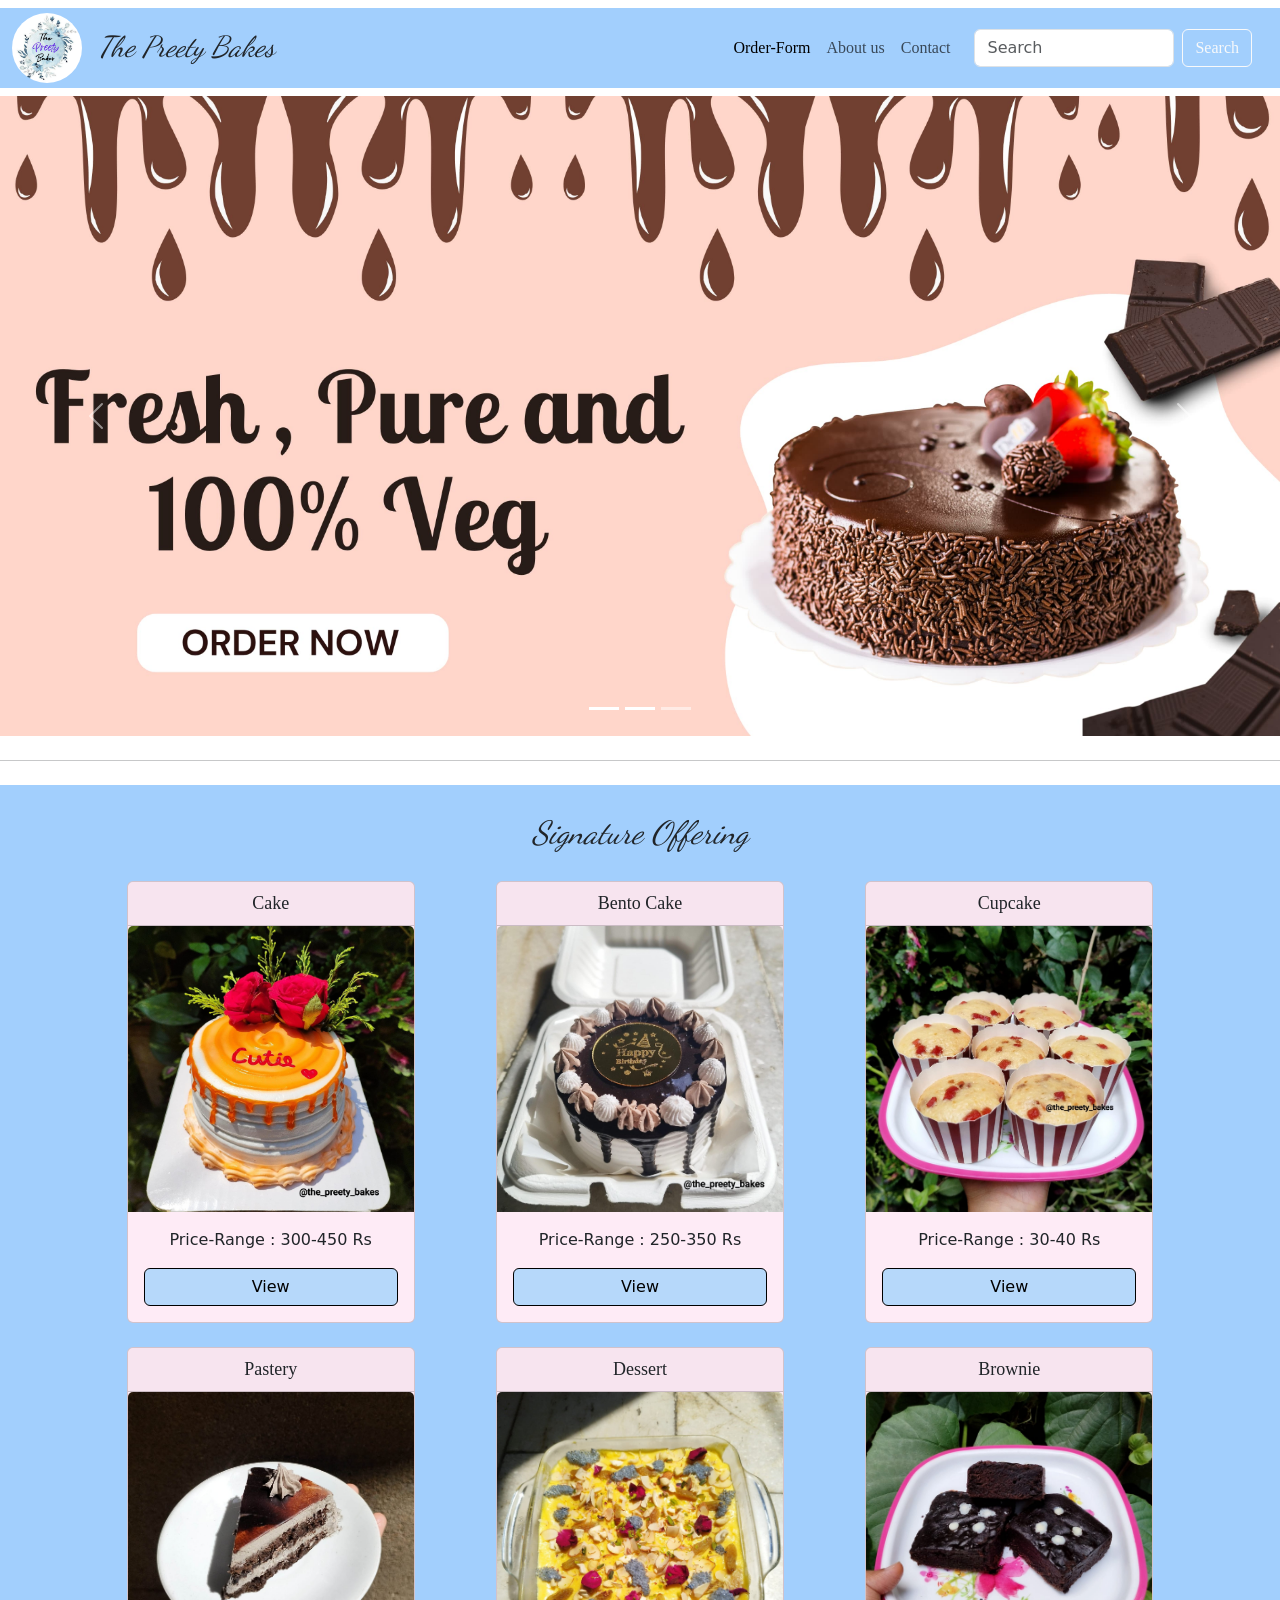
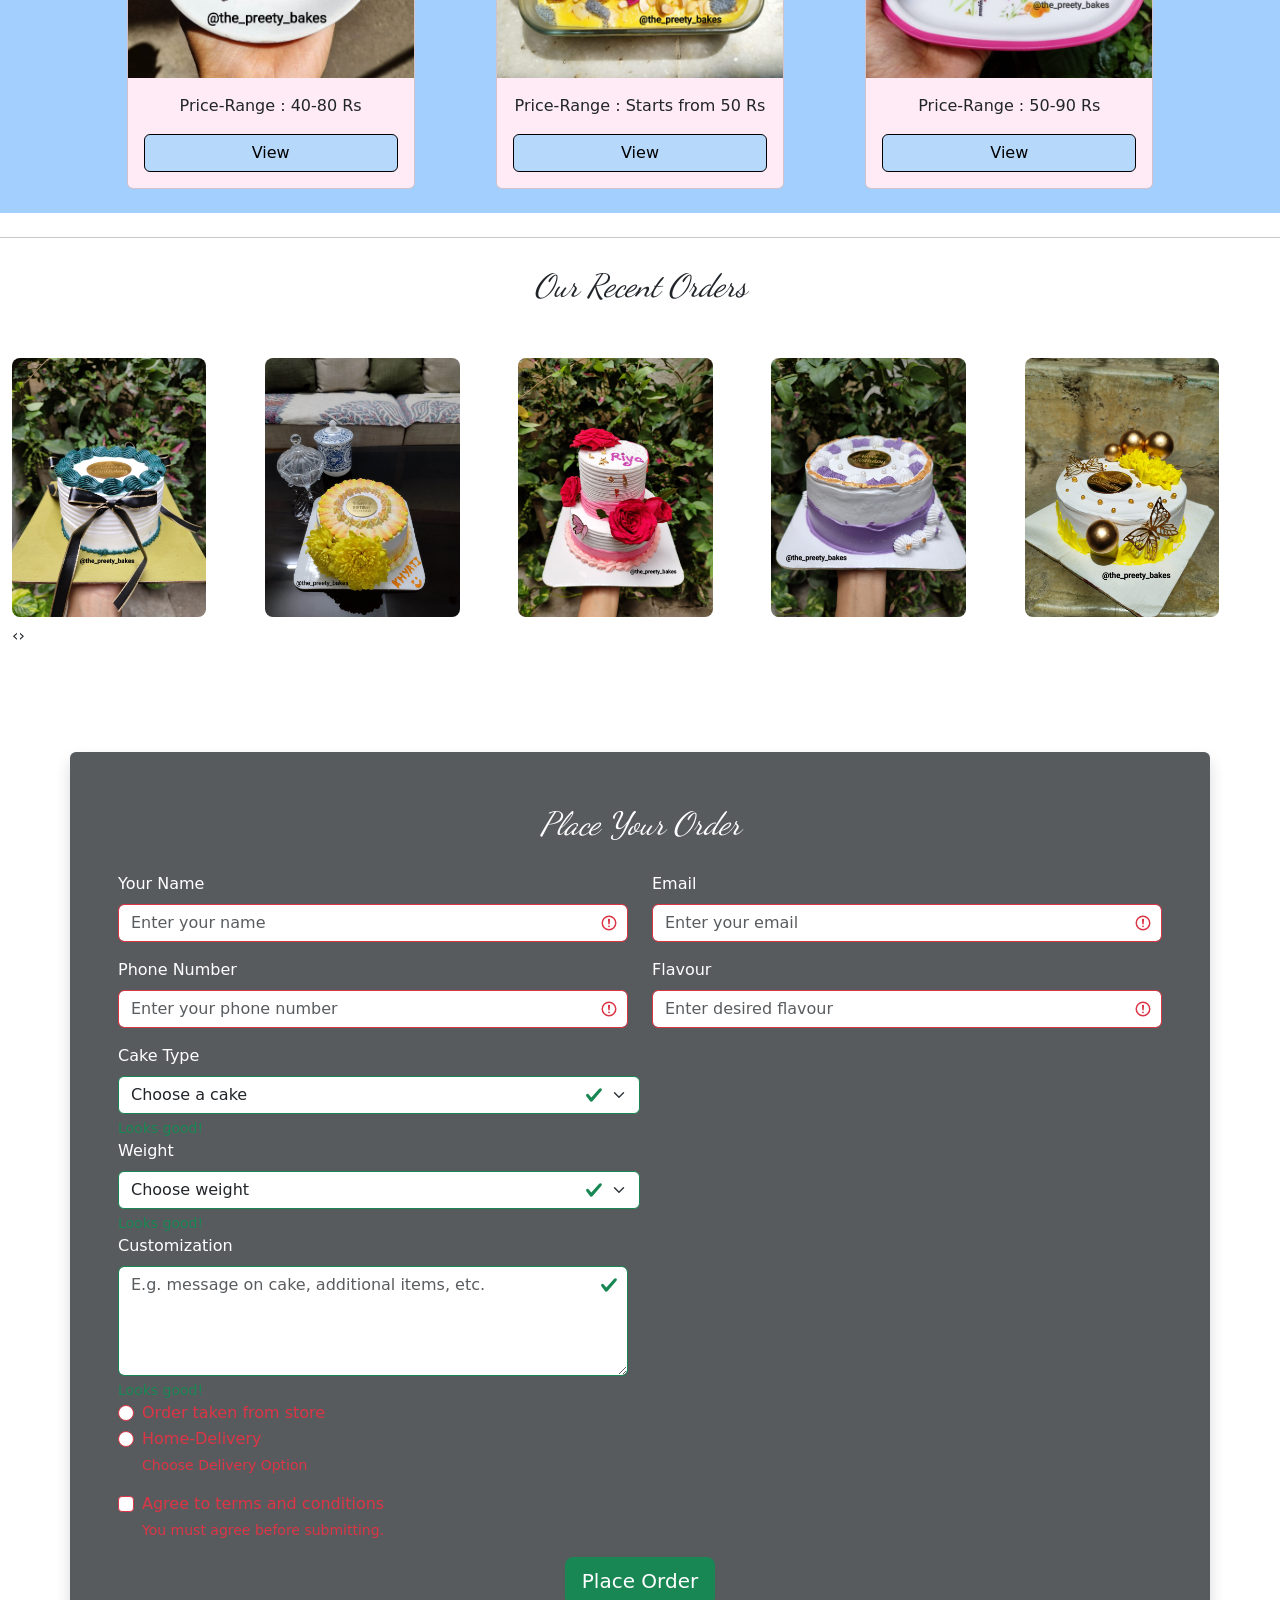
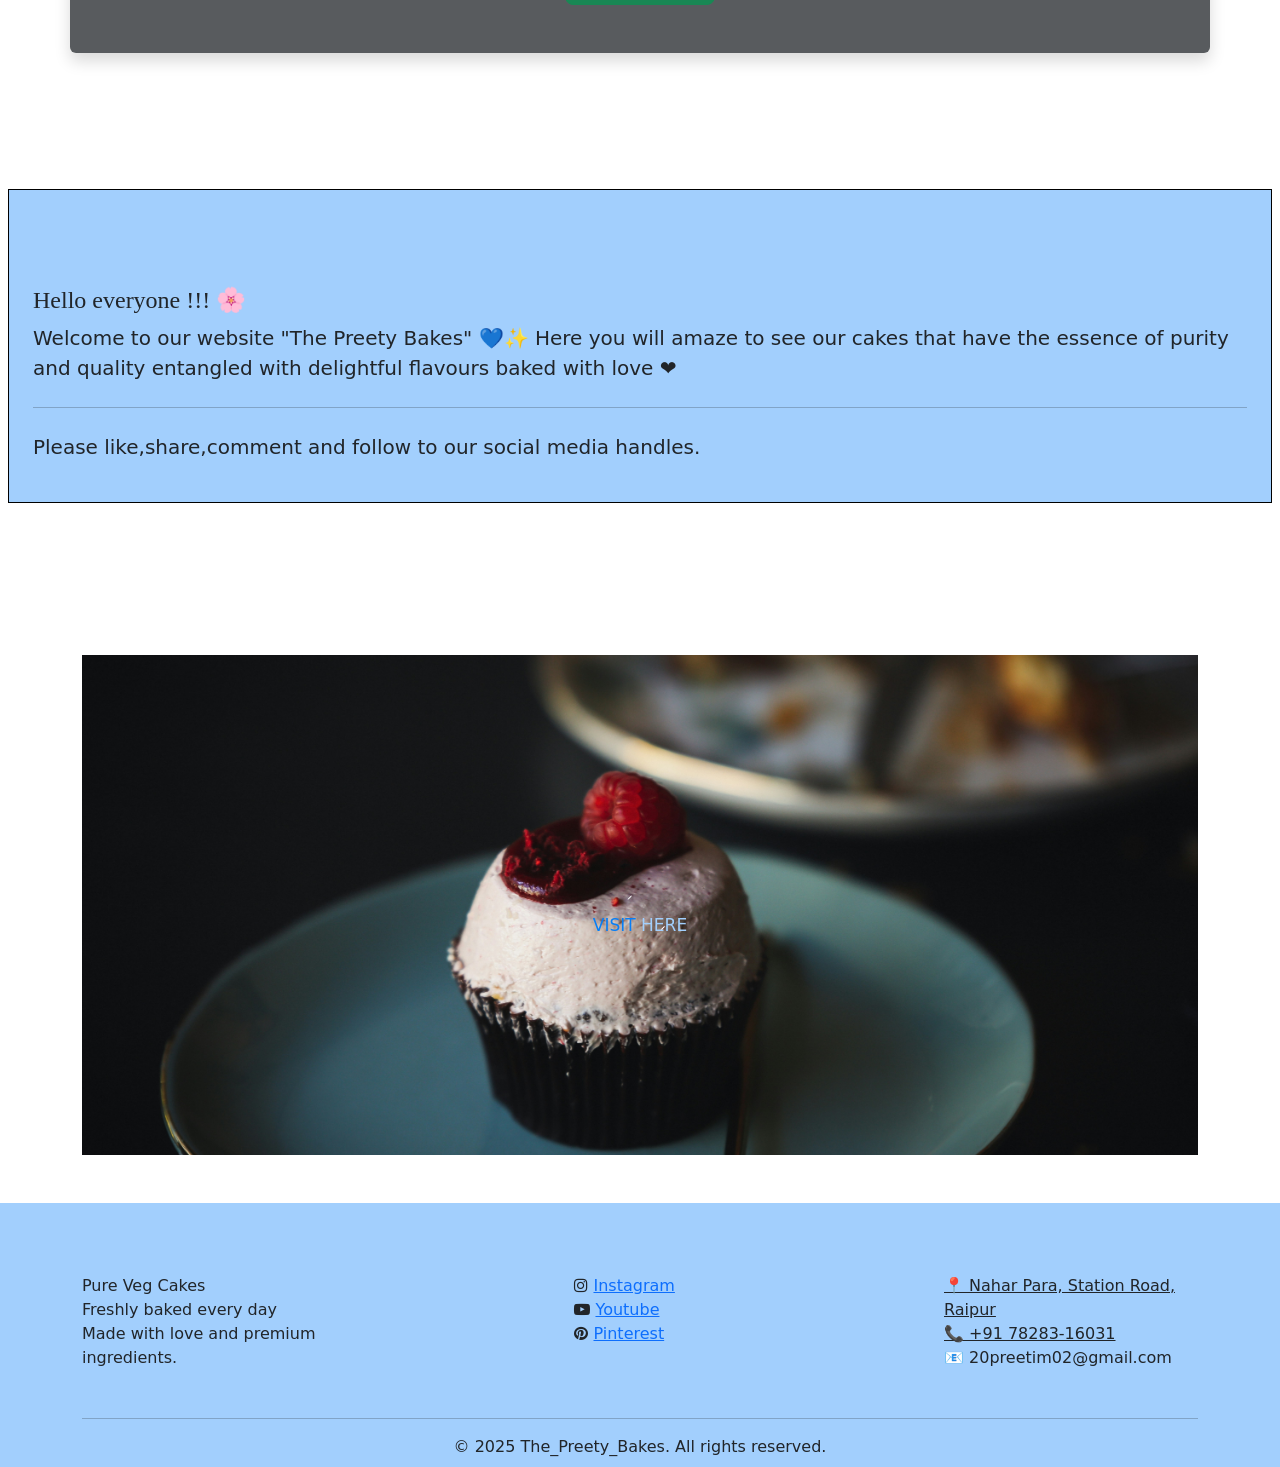
==== index.html @ 1de17362 "Bootstrap Project This is my first bootstrap project." ====
<!DOCTYPE html>
<html lang="en">
<head>
    <meta charset="UTF-8">
    <meta name="viewport" content="width=device-width, initial-scale=1.0">
    <title>The_Preety_Bakes</title>
    <!-- Icon -->
    <link rel="icon" href="logo.jpg" type="image/png">
    <!-- Bootstrap -->
    <link href="https://cdn.jsdelivr.net/npm/bootstrap@5.3.7/dist/css/bootstrap.min.css" rel="stylesheet" integrity="sha384-LN+7fdVzj6u52u30Kp6M/trliBMCMKTyK833zpbD+pXdCLuTusPj697FH4R/5mcr" crossorigin="anonymous">
    <!-- Font -->
    <link href="https://fonts.googleapis.com/css2?family=Dancing+Script&display=swap" rel="stylesheet">
    <!-- Animate.css -->
    <link rel="stylesheet" href="https://cdnjs.cloudflare.com/ajax/libs/animate.css/4.1.1/animate.min.css"/>
    <!-- AOS.css -->
    <link href="https://cdn.jsdelivr.net/npm/aos@2.3.4/dist/aos.css" rel="stylesheet">
    <!-- Owl Carousel -->
    <link rel="stylesheet" href="https://cdnjs.cloudflare.com/ajax/libs/OwlCarousel2/2.3.4/assets/owl.carousel.min.css"/>
    <link rel="stylesheet" href="https://cdnjs.cloudflare.com/ajax/libs/OwlCarousel2/2.3.4/assets/owl.theme.default.min.css"/>
    <!-- Font Awesome -->
    <link rel="stylesheet" href="http://cdnjs.cloudflare.com/ajax/libs/font-awesome/4.7.0/css/font-awesome.min.css"> 


    <style>
      .hover-card-container {
  position: relative;
  display: inline-block;
}
  .hover-card-container p{
    font-family: Cambria, Cochin, Georgia, Times, 'Times New Roman', serif;
    font-size: large;
  }
.hover-card-container img {
  display: block;
  border-radius: 8px;
}

/* The Card Initially Hidden */
.info-card {
  position: absolute;
  bottom:0%;
  width: 14.59rem;
  /* left: 15%; */
  /* right: 10%; */
  background-color: #EEAECA;
  padding: 10px;
  text-align: center;
  border-radius: 8px;
  box-shadow: 0 4px 10px rgba(0,0,0,0.2);
  opacity: 0;
  transition: opacity 0.5s ease, transform 0.3s ease;
  transform: translateY(10px);
  z-index: 1;
}

.info-card p{
  margin-bottom: 0;
}

/* Show card on hover */
.hover-card-container:hover .info-card {
  opacity: 1;
  transform: translateY(0px);
}
    
     /*body {
      margin: 0;
      height: 100vh;
      background: #EEAECA;
      background: linear-gradient(158deg, #898AC4 8%, #C0C9EE 83%);
    }*/
    .parallax-form-section {
    background-image: url(jacob-schwartz-enVg_Vtsw1c-unsplash.jpg);
    background-size: cover;
    background-position: center;
    background-attachment: fixed;
    padding: 80px 20px;
    min-height: 100vh;
    position: relative;
    }
    .card-header{
      text-align: center;
      font-family: Cambria, Cochin, Georgia, Times, 'Times New Roman', serif;
      font-size: large;
    }
    .card{
      transition: box-shadow 0.4s ease, transform 0.3s ease;
    }
    .card:hover {
      box-shadow: 0 15px 35px rgba(0, 0, 0, 0.570);
      transform: translateY(-8px);
    }

    .navbar-center-title {
      /* position: absolute; */
      /* left: 30%; */
      /* transform: translateX(-50%); */
      font-family: 'Dancing Script', cursive;
      font-style: italic;
      font-size: 1.8rem;
    }
    .headings{
      font-family: 'Dancing Script', cursive;
      font-style: italic;
      font-size: 2.0rem;
    }
    .search-input {
      width: 200px;
    }

    /* Image Hover Css */
    .hovereffect {
  width: 100%;
  height: 100%;
  float: left;
  overflow: hidden;
  position: relative;
  text-align: center;
  cursor: default;
}

.hovereffect .overlay {
  width: 100%;
  height: 100%;
  position: absolute;
  overflow: hidden;
  top: 0;
  left: 0;
}

.hovereffect img {
  display: block;
  position: relative;
  height: 500px;
  width: 100%;
  object-fit: cover;
  -webkit-transform: scale(1.1);
  -ms-transform: scale(1.1);
  transform: scale(1.1);
  -webkit-transition: all 0.35s;
  transition: all 0.35s;
}


.hovereffect:hover img {
  -webkit-transform: scale(1);
  -ms-transform: scale(1);
  transform: scale(1);
  filter: url('data:image/svg+xml;charset=utf-8,<svg xmlns="http://www.w3.org/2000/svg"><filter id="filter"><feComponentTransfer color-interpolation-filters="sRGB"><feFuncR type="linear" slope="0.7" /><feFuncG type="linear" slope="0.7" /><feFuncB type="linear" slope="0.7" /></feComponentTransfer></filter></svg>#filter');
  filter: brightness(0.7);
  -webkit-filter: brightness(0.7);
}

.hovereffect h2 {
  text-transform: uppercase;
  color: #fff;
  text-align: center;
  font-size: 17px;
  padding: 10px;
  width: 100%;
}

.hovereffect:hover h2 {
  opacity: 0;
  filter: alpha(opacity=0);
  -webkit-transform: translate3d(-50%,-50%,0) scale3d(0.8,0.8,1);
  transform: translate3d(-50%,-50%,0) scale3d(0.8,0.8,1);
}

.hovereffect a.info {
  display: inline-block;
  text-decoration: none;
  padding: 7px 14px;
  text-transform: uppercase;
  color: #fff;
  border: 1px solid #fff;
  margin: 50px 0 0 0;
  background-color: transparent;
}

.hovereffect a.info:hover {
  box-shadow: 0 0 5px #fff;
}

.hovereffect .rotate {
  -webkit-transform: rotate(-45deg);
  -ms-transform: rotate(-45deg);
  transform: rotate(-45deg);
  width: 100%;
  height: 100%;
  position: absolute;
}

.hovereffect hr {
  width: 50%;
  opacity: 0;
  filter: alpha(opacity=0);
}

.hovereffect  hr:nth-child(2) {
  -webkit-transform: translate3d(-50%,-50%,0) rotate(0deg) scale3d(0,0,1);
  transform: translate3d(-50%,-50%,0) rotate(0deg) scale3d(0,0,1);
}

.hovereffect  hr:nth-child(3) {
  -webkit-transform: translate3d(-50%,-50%,0) rotate(90deg) scale3d(0,0,1);
  transform: translate3d(-50%,-50%,0) rotate(90deg) scale3d(0,0,1);
}

.hovereffect h2, .hovereffect hr {
  position: absolute;
  top: 50%;
  left: 50%;
  -webkit-transition: opacity 0.35s, -webkit-transform 0.35s;
  transition: opacity 0.35s, transform 0.35s;
  -webkit-transform: translate3d(-50%,-50%,0);
  transform: translate3d(-50%,-50%,0);
  -webkit-transform-origin: 50%;
  -ms-transform-origin: 50%;
  transform-origin: 50%;
  background-color: transparent;
  margin: 0px;
  color: white;
}

.group1, .group2 {
  left: 50%;
  position: absolute;
  -webkit-transition: opacity 0.35s, -webkit-transform 0.35s;
  transition: opacity 0.35s, transform 0.35s;
  -webkit-transform: translate3d(-50%,-50%,0);
  transform: translate3d(-50%,-50%,0);
  -webkit-transform-origin: 50%;
  -ms-transform-origin: 50%;
  transform-origin: 50%;
  background-color: transparent;
  margin: 0px;
  padding: 0px;
}

.group1 {
  top: 45%;
  width: 500px;
}

.group2 {
  top: 54%;
  width: 500px;
}

.hovereffect p {
  width: 100%;
  text-transform: none;
  font-size: 15px;
  line-height: 2;
}

.hovereffect p a {
  color: #fff;
}

.hovereffect p a:hover,
.hovereffect p a:focus {
  opacity: 0.6;
  filter: alpha(opacity=60);
}

.hovereffect  a i {
  opacity: 0;
  filter: alpha(opacity=0);
  -webkit-transition: opacity 0.35s, -webkit-transform 0.35s;
  transition: opacity 0.35s, transform 0.35s;
  padding: 10px;
  font-size: 30px;
}

.group1 a:first-child i {
  -webkit-transform: translate3d(-60px,-60px,0) rotate(45deg) scale(2);
  transform: translate3d(-60px,-60px,0) rotate(45deg) scale(2);
}

.group1 a:nth-child(2) i {
  -webkit-transform: translate3d(60px,-60px,0) rotate(45deg) scale(2);
  transform: translate3d(60px,-60px,0)  rotate(45deg) scale(2);
}

.group2 a:first-child i {
  -webkit-transform: translate3d(-60px,60px,0) rotate(45deg) scale(2);
  transform: translate3d(-60px,60px,0) rotate(45deg) scale(2);
}

.group2 a:nth-child(2) i {
  -webkit-transform: translate3d(60px,60px,0)  rotate(45deg) scale(2);
  transform: translate3d(60px,60px,0)  rotate(45deg) scale(2);
}

.hovereffect:hover hr:nth-child(2) {
  opacity: 1;
  filter: alpha(opacity=100);
  -webkit-transform: translate3d(-50%,-50%,0) rotate(0deg) scale3d(1,1,1);
  transform: translate3d(-50%,-50%,0) rotate(0deg) scale3d(1,1,1);
}

.hovereffect:hover hr:nth-child(3) {
  opacity: 1;
  filter: alpha(opacity=100);
  -webkit-transform: translate3d(-50%,-50%,0) rotate(90deg) scale3d(1,1,1);
  transform: translate3d(-50%,-50%,0) rotate(90deg) scale3d(1,1,1);
}

.hovereffect:hover .group1 i:empty, .hovereffect:hover .group2 i:empty {
  -webkit-transform: translate3d(0,0,0);
  transform: translate3d(0,0,0) rotate(45deg) scale(1);
  opacity: 1;
  filter: alpha(opacity=100);
}

    </style>
</head>
<body>
    <!-- NavBar -->
  <nav class="navbar navbar-expand-lg">
  <div class="container-fluid" style="background-color: #a2cffd;">

    <!-- Left: Logo -->
    <a class="navbar-brand animate__animated animate__fadeInDown" href="#">
      <img src="logo.jpg" alt="logo" style="width: 70px; border-radius: 100%;">
    </a>

    <!-- Center: Title -->
    <div class="navbar-center-title animate__animated animate__fadeInDown">The Preety Bakes</div>
    

    <!-- Mobile Toggler -->
    <button class="navbar-toggler" type="button" data-bs-toggle="collapse" data-bs-target="#navbarScroll" aria-controls="navbarScroll" aria-expanded="false" aria-label="Toggle navigation">
      <span class="navbar-toggler-icon"></span>
    </button>

    <!-- Right Section -->
    <div class="collapse navbar-collapse justify-content-end" id="navbarScroll">
      <ul class="navbar-nav mb-2 mb-lg-0 me-3 animate__animated animate__fadeInDown">
        <li class="nav-item">
          <a class="nav-link active" href="#order-form" target="_self" style="font-family: Cambria, Cochin, Georgia, Times, 'Times New Roman', serif;">Order-Form</a>
        </li>
        <li class="nav-item">
          <a class="nav-link" href="#About-us" target="_parent" style="font-family: Cambria, Cochin, Georgia, Times, 'Times New Roman', serif;">About us</a>
        </li>
        <li class="nav-item">
          <a class="nav-link" href="#contact-us" target="_top" style="font-family: Cambria, Cochin, Georgia, Times, 'Times New Roman', serif;">Contact</a>
        </li>
      </ul>

      <!-- Search Bar (short width) -->
      <form class="d-flex me-3 animate__animated animate__fadeInDown" role="search">
        <input class="form-control me-2 search-input" type="search" placeholder="Search" aria-label="Search">
        <button class="btn rounded btn-outline-light" type="submit" style="font-family: Cambria, Cochin, Georgia, Times, 'Times New Roman', serif;">Search</button>
      </form>

    </div>
  </div>
</nav>

<!-- Carousel -->
 <div id="carouselExampleCaptions" class="carousel slide " data-bs-ride="carousel">
  <div class="carousel-indicators">
    <button type="button" data-bs-target="#carouselExampleCaptions" data-bs-slide-to="0" class="active" aria-current="true" aria-label="Slide 1"></button>
    <button type="button" data-bs-target="#carouselExampleCaptions" data-bs-slide-to="1" aria-label="Slide 2"></button>
    <button type="button" data-bs-target="#carouselExampleCaptions" data-bs-slide-to="2" aria-label="Slide 3"></button>
  </div>
  <div class="carousel-inner">
    <div class="carousel-item active " data-bs-interval="2000">
      <img src="car2.jpg" class="d-block w-100" alt="...">
    </div>
    <div class="carousel-item" data-bs-interval="2000">
      <a href="#order-form" target="_self">
      <img src="car1.jpg" class="d-block w-100" alt="...">
      </a>
    </div>
    <div class="carousel-item" data-bs-interval="2000">
      <img src="car3.jpg" class="d-block w-100" alt="...">
    </div>
  </div>
  <button class="carousel-control-prev" type="button" data-bs-target="#carouselExampleCaptions" data-bs-slide="prev">
    <span class="carousel-control-prev-icon" aria-hidden="true"></span>
    <span class="visually-hidden">Previous</span>
  </button>
  <button class="carousel-control-next" type="button" data-bs-target="#carouselExampleCaptions" data-bs-slide="next">
    <span class="carousel-control-next-icon" aria-hidden="true"></span>
    <span class="visually-hidden">Next</span>
  </button>
</div>

<!-- Cards -->
<hr class="my-4">
<div class="container-fluid" style="background-color: #a2cffd;"><br>
  <div class="headings animate__animated text-center" data-aos="fade-down">Signature Offering</div><br>
  <div class="row">
    <div class="col-md-4 d-flex justify-content-end">
      <div class="card rounded-lg" style="width: 18rem; background-color: #FEEBF6;">
                <div class="card-header">Cake</div>
                <!-- image -->
                <img src="so1.jpg" alt="card1" class="card-img-top">
                <div class="card-body">
                    <p class="card-text text-center">Price-Range : 300-450 Rs</p>
                    <div class="text-center"><a href="https://youtube.com/shorts/tJKf3K2HIC0?si=XnH43YS01hTqzaro" class="btn btn-light w-100" target="_blank" style="border: solid black 1px; background-color: #b6d8fa;">View</a></div>
                </div>
            </div>
    </div>
    <div class="col-md-4 d-flex justify-content-center">
      <div class="card"  style="width: 18rem; background-color: #FEEBF6;">
                <div class="card-header">Bento Cake</div>
                <!-- image -->
                <img src="so2.jpg" alt="card2" class="card-img-top">
                <div class="card-body">
                    <p class="card-text text-center">Price-Range : 250-350 Rs</p>
                    <div class="text-center"><a href="https://youtube.com/shorts/2KAUoxzRJus?si=sdjSN713lPRS0vSf" class="btn btn-light w-100" target="_blank" style="border: solid black 1px; background-color: #b6d8fa;">View</a></div>
                </div>
            </div>
    </div>
    <div class="col-md-4 d-flex justify-content-left">
      <div class="card" style="width: 18rem; background-color: #FEEBF6;">
                <div class="card-header">Cupcake</div>
                <!-- image -->
                <img src="so3.jpg" alt="card3" class="card-img-top">
                <div class="card-body">
                    <p class="card-text text-center">Price-Range : 30-40 Rs</p>
                    <div class="text-center"><a href="https://youtube.com/shorts/Oecyfgf3WzQ?si=aOuGqZcrSqGZnuer" class="btn btn-light w-100" target="_blank" style="border: solid black 1px; background-color: #b6d8fa;">View</a></div>
                </div>
            </div>
    </div>
  </div>
  <br>
  <div class="row">
    <div class="col-md-4 d-flex justify-content-end">
      <div class="card" style="width: 18rem; background-color: #FEEBF6;">
                <div class="card-header">Pastery</div>
                <!-- image -->
                <img src="so4.jpg" alt="card4" class="card-img-top">
                <div class="card-body">
                    <p class="card-text text-center">Price-Range : 40-80 Rs</p>
                    <div class="text-center"><a href="https://youtube.com/shorts/RANQK0zMsWU?si=CAWZGIHTrUj8SmVP" class="btn btn-light w-100" target="_blank" style="border: solid black 1px; background-color: #b6d8fa;">View</a></div>
                </div>
            </div>
    </div>
    <div class="col-md-4 d-flex justify-content-center">
      <div class="card"  style="width: 18rem; background-color: #FEEBF6;">
                <div class="card-header">Dessert</div>
                <!-- image -->
                <img src="so5.jpg" alt="card5" class="card-img-top">
                <div class="card-body">
                    <p class="card-text text-center">Price-Range : Starts from 50 Rs</p>
                    <div class="text-center"><a href="https://youtube.com/shorts/b3ZP0-CNdE8?si=BgLjgFeApDr5oTXc" class="btn btn-light w-100" target="_blank" style="border: solid black 1px; background-color: #b6d8fa;">View</a></div>
                </div>
            </div>
    </div>
    <div class="col-md-4 d-flex justify-content-left">
      <div class="card" style="width: 18rem; background-color: #FEEBF6;">
                <div class="card-header">Brownie</div>
                <!-- image -->
                <img src="so6.jpg" alt="card6" class="card-img-top">
                <div class="card-body">
                    <p class="card-text text-center">Price-Range : 50-90 Rs</p>
                    <div class="text-center"><a href="https://www.instagram.com/p/DAyMfGHCrV6/?igsh=bWswenI0d3RxanFx" class="btn btn-light w-100" target="_blank" style="border: solid black 1px; background-color: #b6d8fa;">View</a></div>
                </div>
            </div>
    </div>
  </div><br>
</div>

<!-- Owl Carousel -->
<hr class="my-4">
<div class="headings animate__animated text-center" data-aos="fade-down">Our Recent Orders</div><br><br>
<div class="owl-carousel second-carousel container-fluid">
  <div class="hover-card-container">
    <img src="o0.jpg" style="width: 80%;">
    <div class="info-card">
      <p>Ribbon-Cake</p>
    </div>
  </div>       
  <div class="hover-card-container">
    <img src="o1.jpg" style="width: 80%;">
    <div class="info-card">
      <p>Sunflower-cake</p>
    </div>
  </div>
  <div class="hover-card-container">
    <img src="o2.jpg" style="width: 80%;">
    <div class="info-card">
      <p>2-Tier Cake</p>
    </div>
  </div>
  <div class="hover-card-container">
    <img src="o3.jpg" style="width: 80%;">
    <div class="info-card">
      <p>Blueberry Cake</p>
    </div>
  </div>
  <div class="hover-card-container">
    <img src="o4.jpg" style="width: 80%;">
    <div class="info-card">
      <p>Pineapple Cake</p>
    </div>
  </div>
  <div class="hover-card-container">
    <img src="o5.jpg" style="width: 80%;">
    <div class="info-card">
      <p>Purple Delight Cake</p>
    </div>
  </div>
  <div class="hover-card-container">
    <img src="o6.jpg" style="width: 80%;">
    <div class="info-card">
      <p>Chocolate Ganache Cake</p>
    </div>
  </div>
  <div class="hover-card-container">
    <img src="o7.jpg" style="width: 80%;">
    <div class="info-card">
      <p>Vanilla Cake</p>
    </div>
  </div>
  <div class="hover-card-container">
    <img src="o8.jpg" style="width: 80%;">
    <div class="info-card">
      <p>Truffle Cake</p>
    </div>
  </div>
  <div class="hover-card-container">
    <img src="o9.jpg" style="width: 80%;">
    <div class="info-card">
      <p>Pista Cake</p>
    </div>
  </div>
  <div class="hover-card-container">
    <img src="o10.jpg" style="width: 80%;">
    <div class="info-card">
      <p>Janmashti Special Cake</p>
    </div>
  </div>
  <div class="hover-card-container">
    <img src="o11.jpg" style="width: 80%;">
    <div class="info-card">
      <p>Rede Velvet Cake</p>
    </div>
  </div>
  <div class="hover-card-container">
    <img src="o12.jpg" style="width: 80%;">
    <div class="info-card">
      <p>Butterscoth Cake</p>
    </div>
  </div>
  <div class="hover-card-container">
    <img src="o13.jpg" style="width: 80%;">
    <div class="info-card">
      <p>Customize Cake</p>
    </div>
  </div>
  <div class="hover-card-container">
    <img src="o14.jpg" style="width: 80%;">
    <div class="info-card">
      <p>Bento Cake</p>
    </div>
  </div>
  <div class="hover-card-container">
    <img src="o15.jpg" style="width: 80%;">
    <div class="info-card">
      <p>Top-Forward Cake</p>
    </div>
  </div>
  <div class="hover-card-container">
    <img src="o16.jpg" style="width: 80%;">
    <div class="info-card">
      <p>Anniversary Cake</p>
    </div>
  </div>
  <div class="hover-card-container">
    <img src="o17.jpg" style="width: 80%;">
    <div class="info-card">
      <p>Butterfly Dream Cake</p>
    </div>
  </div>
  <div class="hover-card-container">
    <img src="o18.jpg" style="width: 80%;">
    <div class="info-card">
      <p>Chocolate Cake</p>
    </div>
  </div>
  <div class="hover-card-container">
    <img src="o19.jpg" style="width: 80%;">
    <div class="info-card">
      <p>Strawberry Cake</p>
    </div>
  </div>
</div>

<!-- Parallax With Form-->
 <section class="parallax-form-section d-flex align-items-center justify-content-center text-white" id="order-form" loading="lazy">
  <div class="container p-5 rounded shadow bg-dark bg-opacity-75">
  <div class="headings animate__animated text-center" data-aos="fade-down">Place Your Order</div><br>
    <form class="needs-validation was-validated" novalidate="">
      <div class="row mb-3">
        <div class="col-md-6">
          <label for="validCustom01" class="form-label">Your Name</label>
          <input type="text" id="validCustom01" name="name" class="form-control" placeholder="Enter your name" required="">
          <div class="valid-feedback">Looks good!</div>
        </div>
        <div class="col-md-6">
          <label for="validCustom02" class="form-label">Email</label>
          <input type="email" id="validCustom02" name="email" class="form-control" placeholder="Enter your email" required="">
          <div class="valid-feedback">Looks good!</div>
        </div>
      </div>

      <div class="row mb-3">
        <div class="col-md-6">
          <label for="validCustom03" class="form-label">Phone Number</label>
          <input type="tel" id="validCustom03" name="phone" class="form-control" placeholder="Enter your phone number" required="">
          <div class="valid-feedback">Looks good!</div>
        </div>
        <div class="col-md-6">
          <label for="validCustom04" class="form-label">Flavour</label>
          <input type="text" id="validCustom04" name="flavour" class="form-control" placeholder="Enter desired flavour"  required="">
          <div class="valid-feedback">Looks good!</div>
        </div>
      </div>

      <div class="row-mb-3">
        <div class="col-md-6">
          <label for="validCustom05" class="form-label">Cake Type</label>
          <select class="form-select" id="validCustom05" name="cake_type" required="">
            <option selected="" disabled="">Choose a cake</option>
            <option>Icing Cake</option>
            <option>Mawa Cake</option>
            <option>Cup Cake</option>
            <option>Bento Cake</option>
            <option>Pastery</option>
            <option>Brownie</option>
            <option>Dessert</option>

          </select>
          <div class="valid-feedback">Looks good!</div>
        </div>

        <div class="col-md-6">
          <label for="validCustom06" class="form-label">Weight</label>
          <select class="form-select" id="validCustom06" name="cake_type" required="">
            <option selected="" disabled="">Choose weight</option>
            <option>Regular</option>
            <option>1 Pound</option>
            <option>2 Pound</option>
            <option>1/2 Pound</option>
            
          </select>
          <div class="valid-feedback">Looks good!</div>
        </div>
      </div>

    
        <div class="row">
        <div class="col-12 col-md-6">
        <label for="validCustom07" class="form-label">Customization</label>
        <textarea class="form-control" id="validCustom07" name="instructions" rows="4" placeholder="E.g. message on cake, additional items, etc."></textarea>
        <div class="valid-feedback">Looks good!</div>
        </div>
        </div>

      <!-- Radio button  -->
      <div class="form-check">
  <input type="radio" class="form-check-input" id="validationFormCheck2" name="radio-stacked" onclick="toggleAddress(false)" required>
  <label class="form-check-label" for="validationFormCheck2">Order taken from store</label>
</div>

<div class="form-check mb-3">
  <input type="radio" class="form-check-input" id="validationFormCheck3" name="radio-stacked" onclick="toggleAddress(true)" required>
  <label class="form-check-label" for="validationFormCheck3">Home-Delivery</label>
  <div class="invalid-feedback">Choose Delivery Option</div>
</div>

    <div class="col-12 col-md-6" id="addressField" style="display: none;">
  <label for="validCustom08" class="form-label">Delivery address</label>
  <textarea class="form-control" id="validCustom08" name="instructions" rows="4" placeholder="Enter your address.."></textarea>
  <div class="valid-feedback">Looks good!</div>
</div>

  <div class="form-check mb-3">
        <input class="form-check-input" type="checkbox" id="invalidCheck" required="">
        <label class="form-check-label" for="invalidCheck">
          Agree to terms and conditions
        </label>
        <div class="invalid-feedback">
          You must agree before submitting.
        </div>
      </div>
    

      <div class="text-center">
        <button type="submit" class="btn btn-success btn-lg">Place Order</button>
      </div>
    </form>
  </div>
</section>

<!--Jumbotron -->
<br><br>
<div class="jumbotron p-4 m-2" style="border: black solid 1px; background-color: #a2cffd;" id="About-us">
  <div class="headings animate__animated text-center" data-aos="fade-down">About us</div><br>
    <h4 style="font-family: Cambria, Cochin, Georgia, Times, 'Times New Roman', serif;">Hello everyone !!! 🌸</h4>
    <p class="lead">Welcome to our website "The Preety Bakes" 💙✨ Here you will amaze to see our cakes that have the essence of purity and quality entangled with delightful flavours baked with love ❤️</p>
    <hr class="my-4">
    <p class="lead">Please like,share,comment and follow to our social media handles.</p>  
</div>

<!-- Image-Hover -->
<div class="container">
  <br><br><div class="headings animate__animated text-center" data-aos="fade-down">Our Social Media</div><br><br>
 <div class="row">
  <div class="col">
    <div class="hovereffect">
        <img class="img-responsive" src="caroline-attwood-e2IHEeSKgts-unsplash.jpg" alt="hover-bg">
        <div class="overlay">
            <h2 style="color: #077ef6; padding-top: 50px;">Visit <span style="color: #a2cffd;">Here</span></h2>
            <div class="rotate">
                <p class="group1">
                    <a href="https://www.instagram.com/the_preety_bakes?igsh=dG8wNXBlNTM3d2Jy" target="_blank">
                        <i class="fa fa-instagram"></i>
                    </a>
                    <a href="https://youtube.com/@the_preety_bakes?si=QfYYZmLZvl1HxloD" target="_blank">
                        <i class="fa fa-youtube-play"></i>
                    </a>
                </p>
                    <hr>
                    <hr>
                <p class="group2">
                    <a href="https://pin.it/jMixtlTXB" target="_blank">
                        <i class="fa fa-pinterest"></i>
                    </a>
                    <a href="https://api.whatsapp.com/send?phone=7828316031&text=Hello%21%20I%20want%20more%20information." target="_blank">
                        <i class="fa fa-whatsapp"></i>
                    </a>
                </p>
            </div>
        </div>
    </div>
</div>
</div>
</div>

<br><br>
<!-- Footer -->
<footer class="pt-4 pb-2" style="background-color: #a2cffd;" id="contact-us">
    <div class="container">
      <div class="row">

        <!-- About -->
        <div class="col-md-3 mb-3">
          <h5 class="headings animate__animated text-center" data-aos="fade">The Preety Bakes</h5>
          <p>
            Pure Veg Cakes <br>
            Freshly baked every day <br>
            Made with love and premium ingredients.
          </p>
        </div>

        <!-- Social -->
        <div class="col-md-5 mb-3 custom-quick-links" style="padding-left: 5%">
          <h5 class="headings animate__animated text-center" data-aos="fade">Social</h5>
          <ul class="list-unstyled" style="padding-left: 40%">
            <li>
              <i class="fa fa-instagram " aria-hidden="true"></i>
              <a href="https://www.instagram.com/the_preety_bakes?igsh=dG8wNXBlNTM3d2Jy"> Instagram</a>
            </li>
            <li>
              <i class="fa fa-youtube-play custom" aria-hidden="true"></i>
              <a href="https://youtube.com/@the_preety_bakes?si=QfYYZmLZvl1HxloD"> Youtube</a>
            </li>
            <li>
              <i class="fa fa-pinterest custom" aria-hidden="true"></i>
              <a href="https://pin.it/jMixtlTXB"> Pinterest</a></li>
          </ul>
        </div>

        <!-- Contact -->
        <div class="col-md-4 mb-3" style="padding-left: 10%;">
          <h5 class="headings animate__animated text-center" data-aos="fade">Contact Us</h5>
          <address>
            <a href="https://maps.app.goo.gl/yCu9TPYdpYXXiHFJ8" class="text-dark" target="_blank">📍 Nahar Para, Station Road, Raipur<br></a>
            <a href="https://api.whatsapp.com/send?phone=7828316031&text=Hello%21%20I%20want%20more%20information." class="text-dark" target="_blank">📞 +91 78283-16031</a><br>
            📧 20preetim02@gmail.com
          </address>
        </div>

      </div>

      <hr class="border-dark">

      <div class="text-center">
        <p class="mb-0">© 2025 The_Preety_Bakes. All rights reserved.</p>
      </div>
    </div>
  </footer>

  <script>
    function toggleAddress(show) {
    const addressField = document.getElementById('addressField');
    addressField.style.display = show ? 'block' : 'none';
  }
</script>

    <script src="https://cdn.jsdelivr.net/npm/aos@2.3.4/dist/aos.js"></script>
      <script>
        AOS.init({
          once: true, // animation occurs only once
          duration: 1000, // animation duration in ms
        });
    </script>

    <script src="https://cdn.jsdelivr.net/npm/bootstrap@5.3.7/dist/js/bootstrap.bundle.min.js" integrity="sha384-ndDqU0Gzau9qJ1lfW4pNLlhNTkCfHzAVBReH9diLvGRem5+R9g2FzA8ZGN954O5Q" crossorigin="anonymous"></script>
    <script src="https://cdnjs.cloudflare.com/ajax/libs/jquery/3.6.4/jquery.min.js"></script>
    <script src="https://cdnjs.cloudflare.com/ajax/libs/OwlCarousel2/2.3.4/owl.carousel.min.js"></script>
    <script>
      $(document).ready(function(){
          $('.second-carousel').owlCarousel({
              loop: true,
              margin: 10,
              nav: true,
              responsive:{
                  0: { items: 1 },
                  600: { items:2 },
                  1000: { items : 5 }
              }
          });
      });
    </script>
  
</body>
</html>
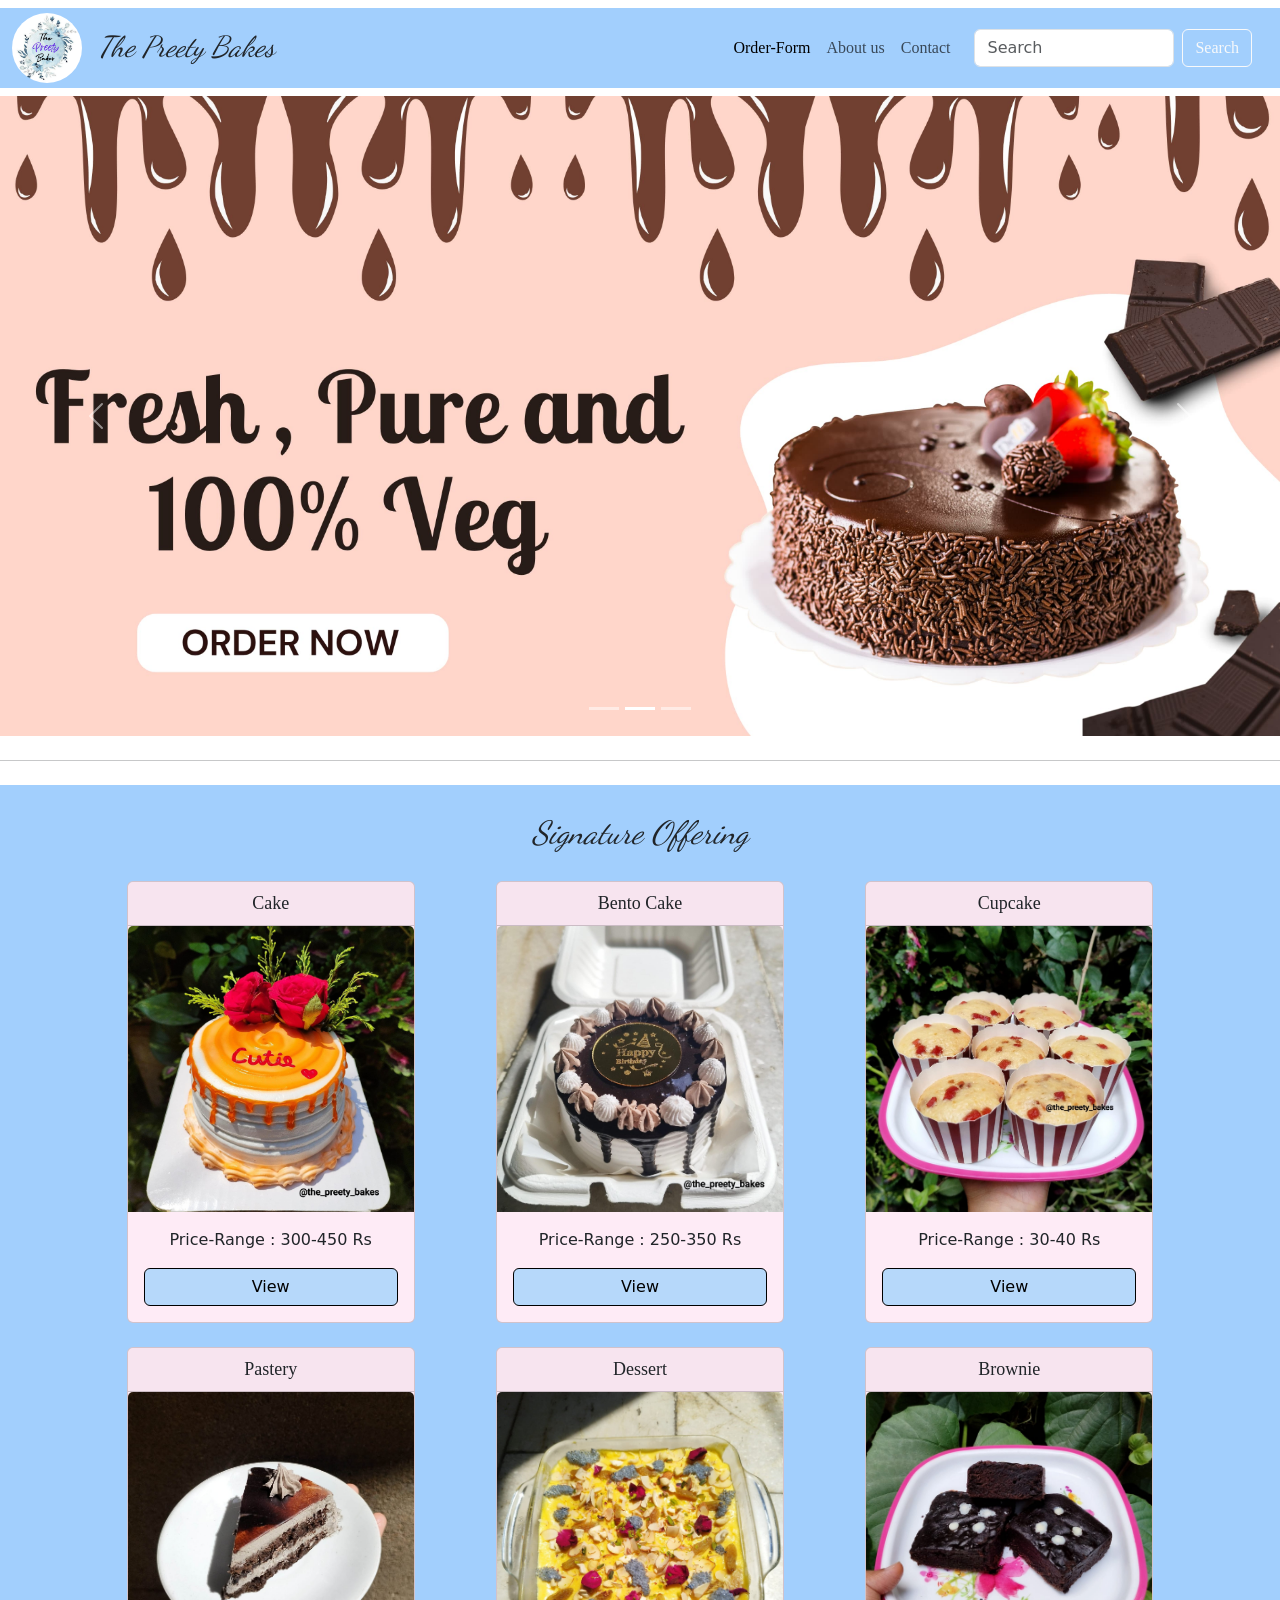
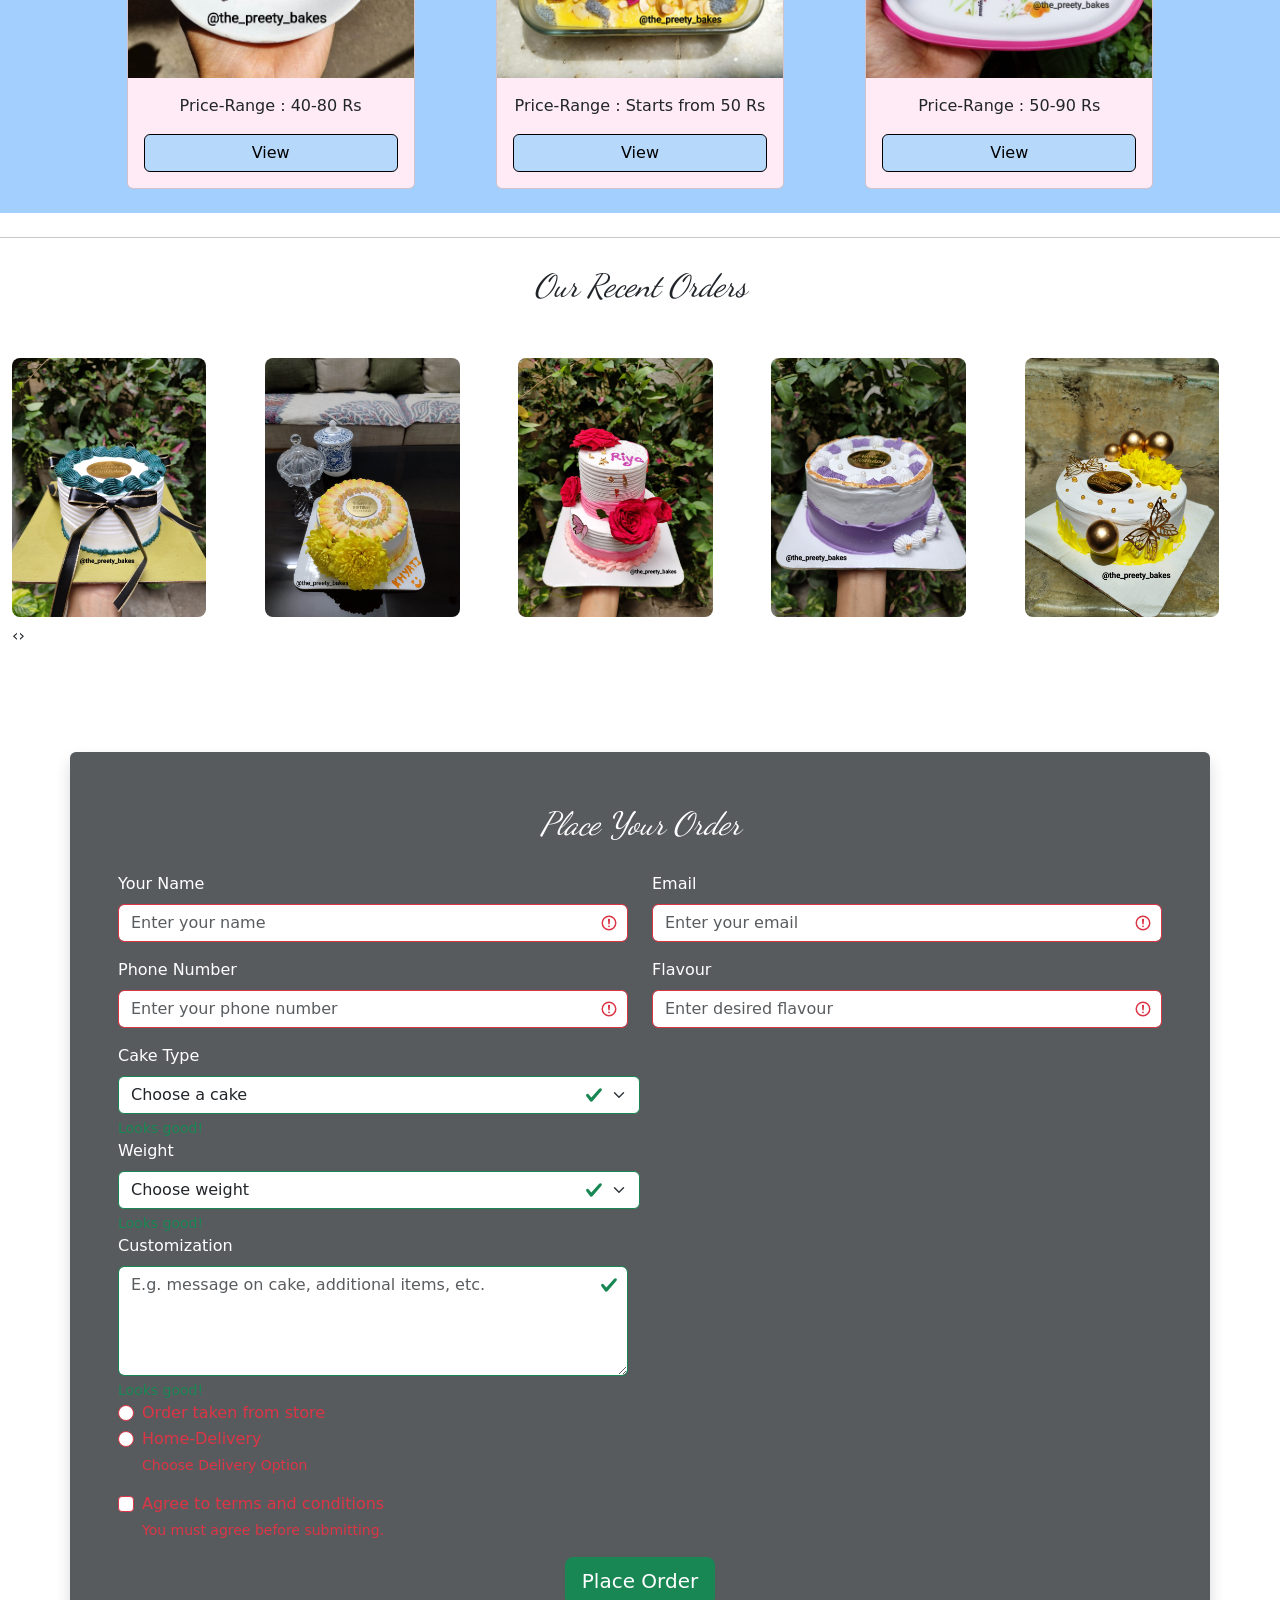
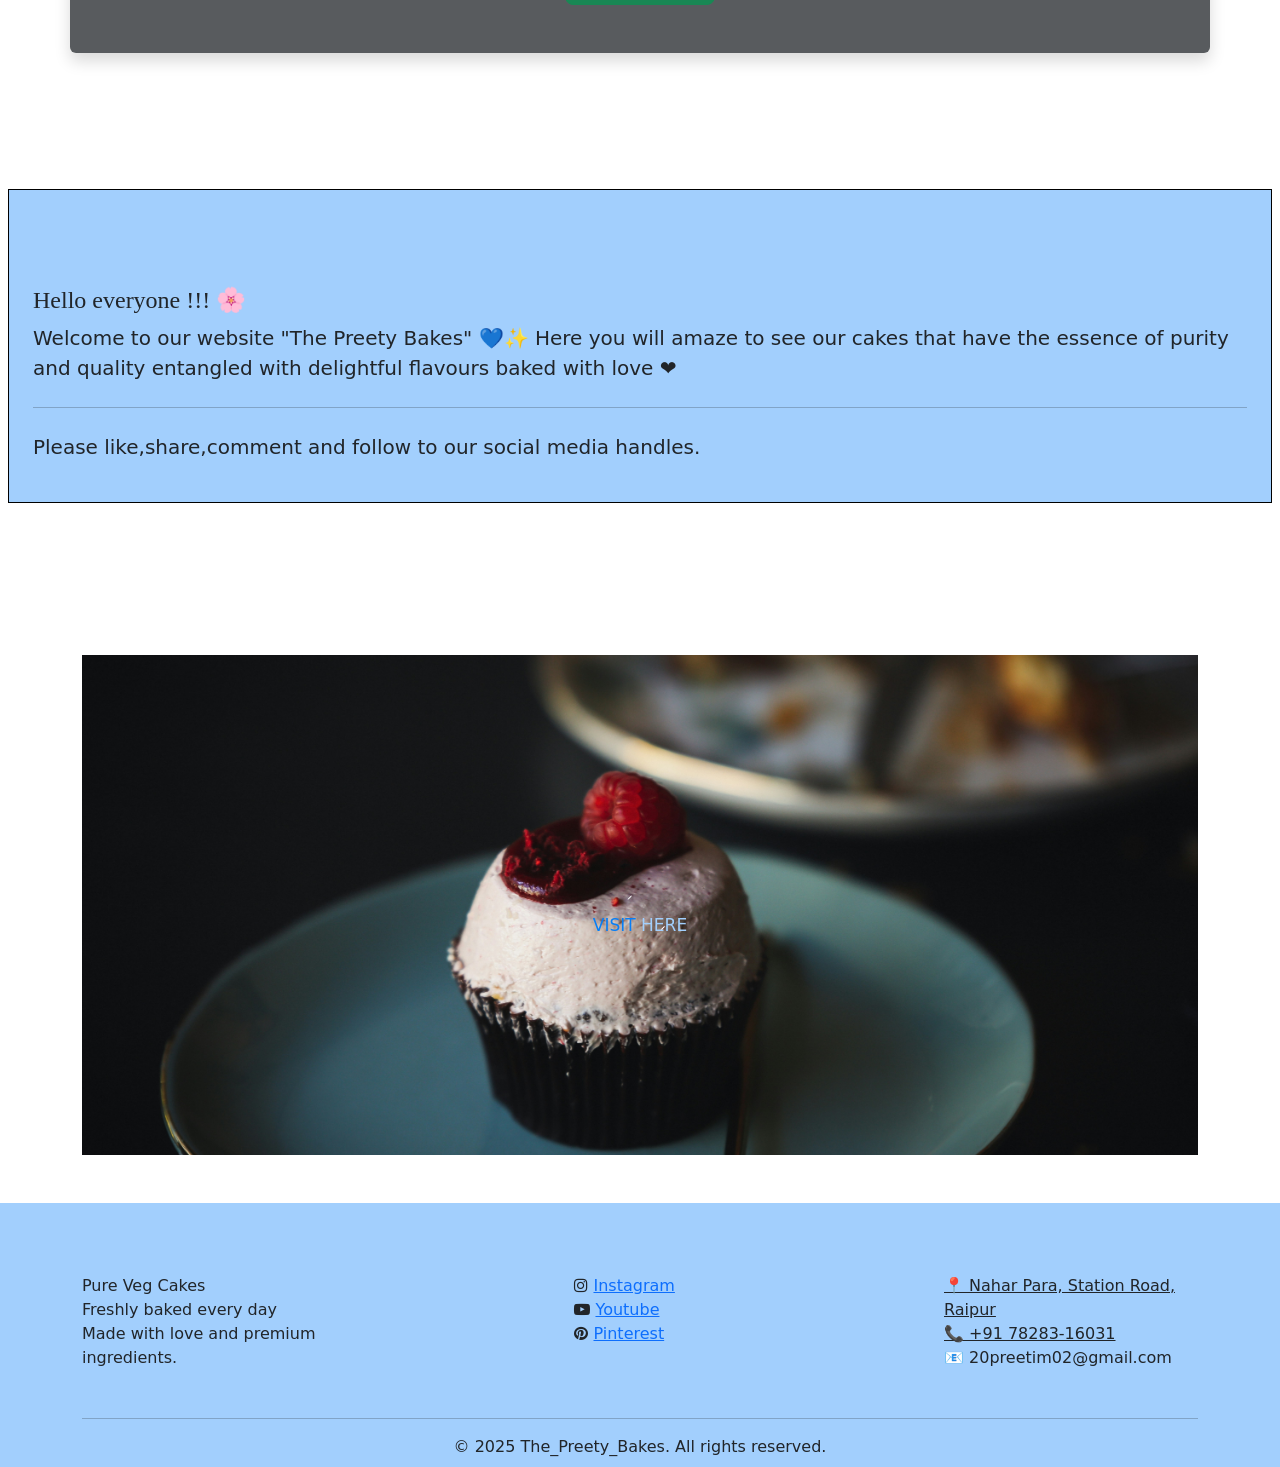
==== commit 98c841b6: "updated cdn" ====
--- a/index.html
+++ b/index.html
@@ -18,7 +18,7 @@
     <link rel="stylesheet" href="https://cdnjs.cloudflare.com/ajax/libs/OwlCarousel2/2.3.4/assets/owl.carousel.min.css"/>
     <link rel="stylesheet" href="https://cdnjs.cloudflare.com/ajax/libs/OwlCarousel2/2.3.4/assets/owl.theme.default.min.css"/>
     <!-- Font Awesome -->
-    <link rel="stylesheet" href="http://cdnjs.cloudflare.com/ajax/libs/font-awesome/4.7.0/css/font-awesome.min.css"> 
+    <link rel="stylesheet" href="https://cdnjs.cloudflare.com/ajax/libs/font-awesome/4.7.0/css/font-awesome.min.css">
 
 
     <style>
